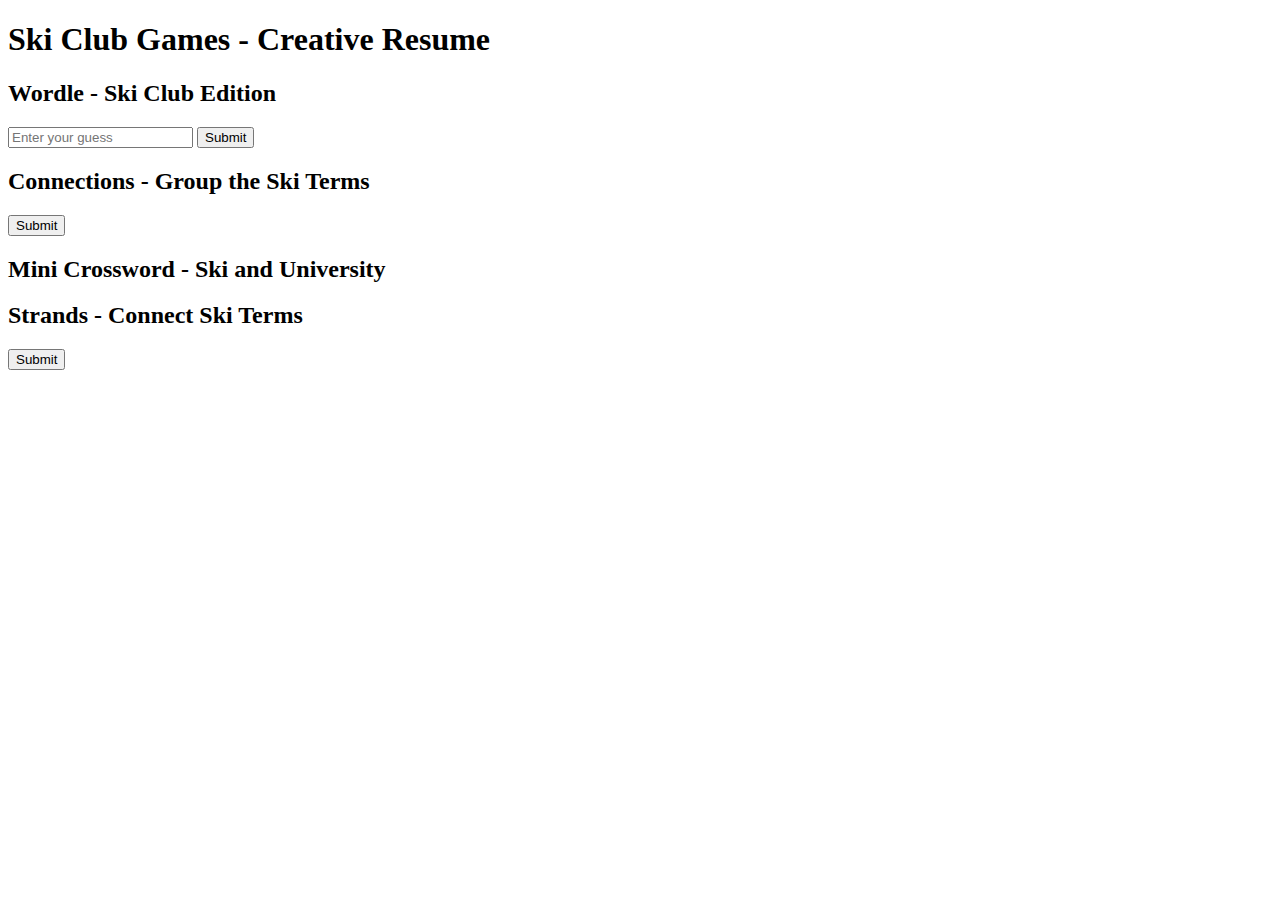
==== index.html @ 65d9faac "initial setup" ====
<!DOCTYPE html>
<html lang="en">
<head>
    <meta charset="UTF-8">
    <meta name="viewport" content="width=device-width, initial-scale=1.0">
    <title>Ski Club Games - Creative Resume</title>
    <link rel="stylesheet" href="styles.css">
</head>
<body>
    <h1>Ski Club Games - Creative Resume</h1>

    <section id="wordle">
        <h2>Wordle - Ski Club Edition</h2>
        <div id="wordle-board"></div>
        <input type="text" id="wordle-input" maxlength="5" placeholder="Enter your guess">
        <button id="wordle-submit">Submit</button>
    </section>

    <section id="connections">
        <h2>Connections - Group the Ski Terms</h2>
        <div id="connections-board"></div>
        <button id="connections-submit">Submit</button>
    </section>

    <section id="mini-crossword">
        <h2>Mini Crossword - Ski and University</h2>
        <div id="crossword-board">
            <div id="crossword-grid"></div>
            <div id="crossword-clues"></div>
        </div>
    </section>

    <section id="strands">
        <h2>Strands - Connect Ski Terms</h2>
        <div id="strands-board"></div>
        <button id="strands-submit">Submit</button>
    </section>

    <script src="scripts.js"></script>
</body>
</html>
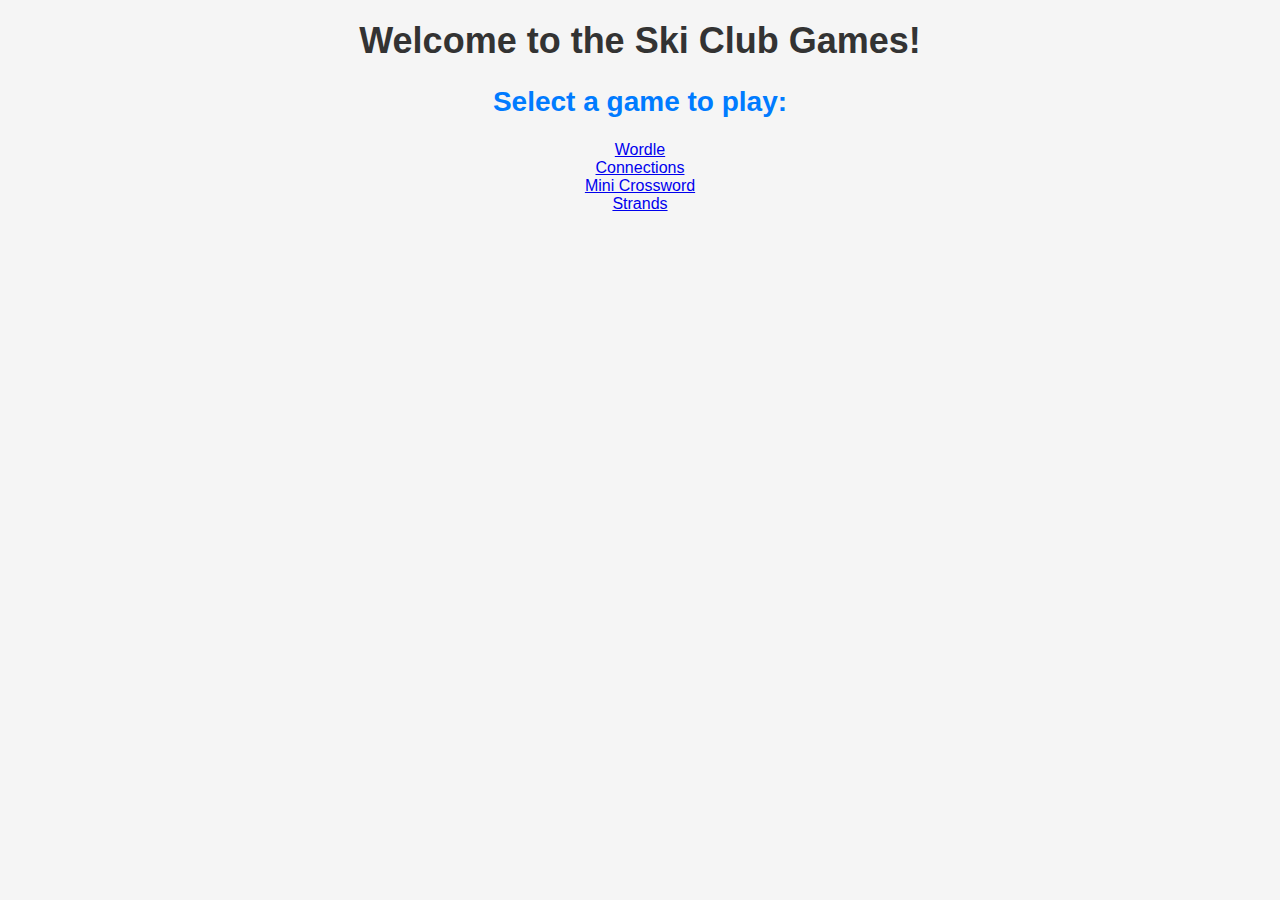
==== commit 7fd742d0: "layout updates" ====
--- a/index.html
+++ b/index.html
@@ -3,39 +3,17 @@
 <head>
     <meta charset="UTF-8">
     <meta name="viewport" content="width=device-width, initial-scale=1.0">
-    <title>Ski Club Games - Creative Resume</title>
-    <link rel="stylesheet" href="styles.css">
+    <title>Ski Club Games - Landing Page</title>
+    <link rel="stylesheet" href="css/styles.css">
 </head>
 <body>
-    <h1>Ski Club Games - Creative Resume</h1>
-
-    <section id="wordle">
-        <h2>Wordle - Ski Club Edition</h2>
-        <div id="wordle-board"></div>
-        <input type="text" id="wordle-input" maxlength="5" placeholder="Enter your guess">
-        <button id="wordle-submit">Submit</button>
-    </section>
-
-    <section id="connections">
-        <h2>Connections - Group the Ski Terms</h2>
-        <div id="connections-board"></div>
-        <button id="connections-submit">Submit</button>
-    </section>
-
-    <section id="mini-crossword">
-        <h2>Mini Crossword - Ski and University</h2>
-        <div id="crossword-board">
-            <div id="crossword-grid"></div>
-            <div id="crossword-clues"></div>
-        </div>
-    </section>
-
-    <section id="strands">
-        <h2>Strands - Connect Ski Terms</h2>
-        <div id="strands-board"></div>
-        <button id="strands-submit">Submit</button>
-    </section>
-
-    <script src="scripts.js"></script>
+    <h1>Welcome to the Ski Club Games!</h1>
+    <h2>Select a game to play:</h2>
+    <ul>
+        <li><a href="wordle.html">Wordle</a></li>
+        <li><a href="connections.html">Connections</a></li>
+        <li><a href="crossword.html">Mini Crossword</a></li>
+        <li><a href="strands.html">Strands</a></li>
+    </ul>
 </body>
 </html>
--- a/css/styles.css
+++ b/css/styles.css
@@ -0,0 +1,76 @@
+body {
+    font-family: Arial, sans-serif;
+    background-color: #f5f5f5;
+    text-align: center;
+}
+
+h1 {
+    font-size: 36px;
+    margin-top: 20px;
+    color: #333;
+}
+
+h2 {
+    font-size: 28px;
+    color: #007BFF;
+}
+
+ul {
+    list-style-type: none;
+    padding: 0;
+    margin: 0;
+}
+
+section {
+    margin: 30px 0;
+    padding: 20px;
+    background-color: #fff;
+    border-radius: 10px;
+    box-shadow: 0 0 15px rgba(0, 0, 0, 0.1);
+}
+
+#wordle-board, #connections-board, #strands-board, #crossword-board {
+    display: grid;
+    margin: 20px auto;
+    grid-gap: 10px;
+}
+
+#wordle-input, #wordle-submit, #connections-submit, #strands-submit {
+    padding: 10px;
+    margin-top: 10px;
+    font-size: 16px;
+}
+
+input[type="text"] {
+    width: 150px;
+    padding: 8px;
+    font-size: 16px;
+}
+
+button {
+    background-color: #007BFF;
+    color: #fff;
+    border: none;
+    padding: 10px 20px;
+    border-radius: 5px;
+    cursor: pointer;
+}
+
+button:hover {
+    background-color: #0056b3;
+}
+
+#crossword-grid {
+    grid-template-columns: repeat(5, 40px);
+    grid-template-rows: repeat(5, 40px);
+    gap: 5px;
+}
+
+.crossword-cell {
+    width: 40px;
+    height: 40px;
+    border: 1px solid #000;
+    text-align: center;
+    line-height: 40px;
+    font-size: 18px;
+}
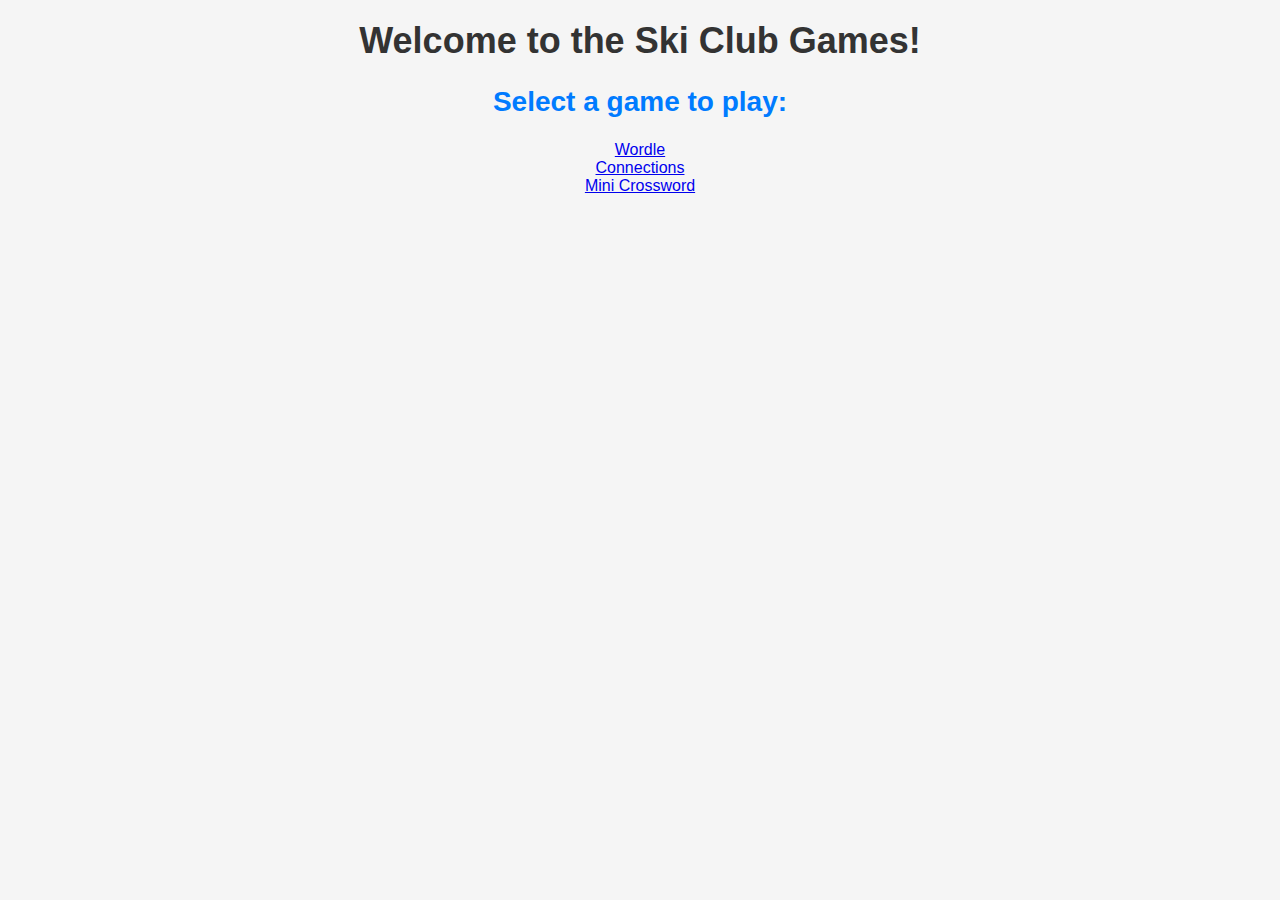
==== commit 35b73ccc: "Refactor HTML title in index.html" ====
--- a/index.html
+++ b/index.html
@@ -3,7 +3,7 @@
 <head>
     <meta charset="UTF-8">
     <meta name="viewport" content="width=device-width, initial-scale=1.0">
-    <title>Ski Club Games - Landing Page</title>
+    <title>Ski Club Games </title>
     <link rel="stylesheet" href="css/styles.css">
 </head>
 <body>
@@ -13,7 +13,6 @@
         <li><a href="wordle.html">Wordle</a></li>
         <li><a href="connections.html">Connections</a></li>
         <li><a href="crossword.html">Mini Crossword</a></li>
-        <li><a href="strands.html">Strands</a></li>
     </ul>
 </body>
 </html>
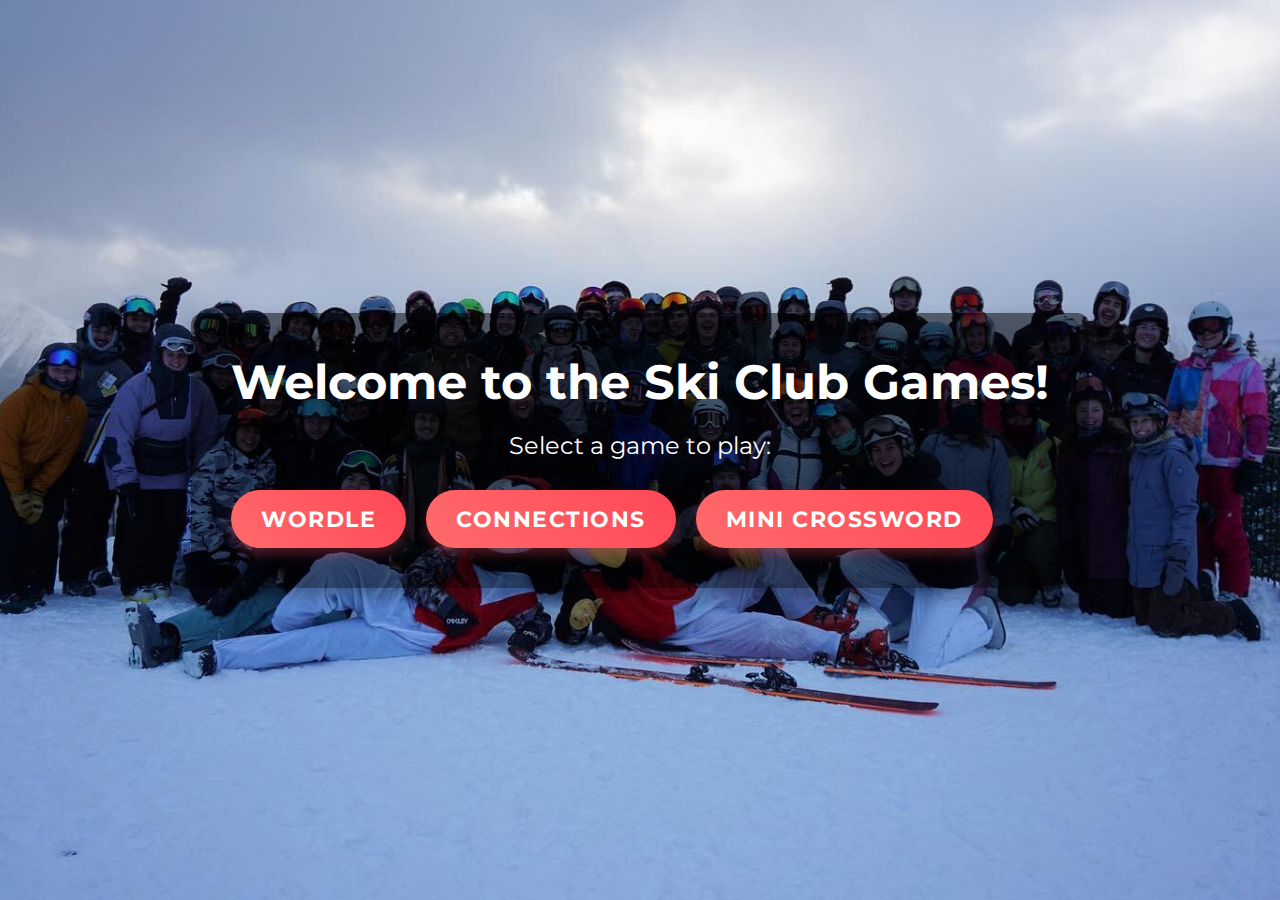
==== commit 1dbb3abc: "add modulaity to css files and refactor index styling" ====
--- a/index.html
+++ b/index.html
@@ -3,16 +3,20 @@
 <head>
     <meta charset="UTF-8">
     <meta name="viewport" content="width=device-width, initial-scale=1.0">
-    <title>Ski Club Games </title>
+    <title>Ski Club Games</title>
     <link rel="stylesheet" href="css/styles.css">
+    <!-- Google Fonts -->
+    <link href="https://fonts.googleapis.com/css2?family=Montserrat:wght@400;700&display=swap" rel="stylesheet">
 </head>
 <body>
-    <h1>Welcome to the Ski Club Games!</h1>
-    <h2>Select a game to play:</h2>
-    <ul>
-        <li><a href="wordle.html">Wordle</a></li>
-        <li><a href="connections.html">Connections</a></li>
-        <li><a href="crossword.html">Mini Crossword</a></li>
-    </ul>
+    <div class="container">
+        <h1>Welcome to the Ski Club Games!</h1>
+        <h2>Select a game to play:</h2>
+        <div class="button-container">
+            <a href="wordle.html" class="game-button">Wordle</a>
+            <a href="connections.html" class="game-button">Connections</a>
+            <a href="crossword.html" class="game-button">Mini Crossword</a>
+        </div>
+    </div>
 </body>
 </html>
--- a/css/styles.css
+++ b/css/styles.css
@@ -1,18 +1,25 @@
 body {
-    font-family: Arial, sans-serif;
-    background-color: #f5f5f5;
+    background-image: url('../assets/SaBGroup.jpeg');
+    background-size: cover;
+    background-position: center;
+    min-height: 100vh;
+    display: flex;
+    align-items: center;
+    justify-content: center;
     text-align: center;
+    color: white;
 }
 
 h1 {
-    font-size: 36px;
-    margin-top: 20px;
-    color: #333;
+    font-size: 3rem;
+    margin-bottom: 20px;
+    font-weight: 700;
 }
 
 h2 {
-    font-size: 28px;
-    color: #007BFF;
+    font-size: 1.5rem;
+    margin-bottom: 30px;
+    font-weight: 400;
 }
 
 ul {
@@ -74,3 +81,57 @@
     line-height: 40px;
     font-size: 18px;
 }
+/* General Styling */
+* {
+    margin: 0;
+    padding: 0;
+    box-sizing: border-box;
+    font-family: 'Montserrat', sans-serif;
+}
+
+
+
+.container {
+    background: rgba(0, 0, 0, 0.5);
+    padding: 40px;
+    border-radius: 12px;
+    box-shadow: 0 8px 16px rgba(0, 0, 0, 0.3);
+}
+
+
+.button-container {
+    display: flex;
+    flex-direction: column;
+    gap: 20px;
+}
+
+.game-button {
+    display: inline-block;
+    padding: 15px 30px;
+    background: linear-gradient(45deg, #ff6b6b, #ff4757);
+    color: white;
+    text-decoration: none;
+    border-radius: 30px;
+    font-size: 1.2rem;
+    font-weight: 700;
+    text-transform: uppercase;
+    letter-spacing: 1.5px;
+    transition: all 0.3s ease;
+    box-shadow: 0 6px 12px rgba(255, 71, 87, 0.3);
+}
+
+.game-button:hover {
+    background: linear-gradient(45deg, #ff4757, #ff6b6b);
+    box-shadow: 0 12px 24px rgba(255, 71, 87, 0.6);
+    transform: scale(1.05);
+}
+
+@media (min-width: 768px) {
+    .button-container {
+        flex-direction: row;
+    }
+
+    .game-button {
+        font-size: 1.4rem;
+    }
+}
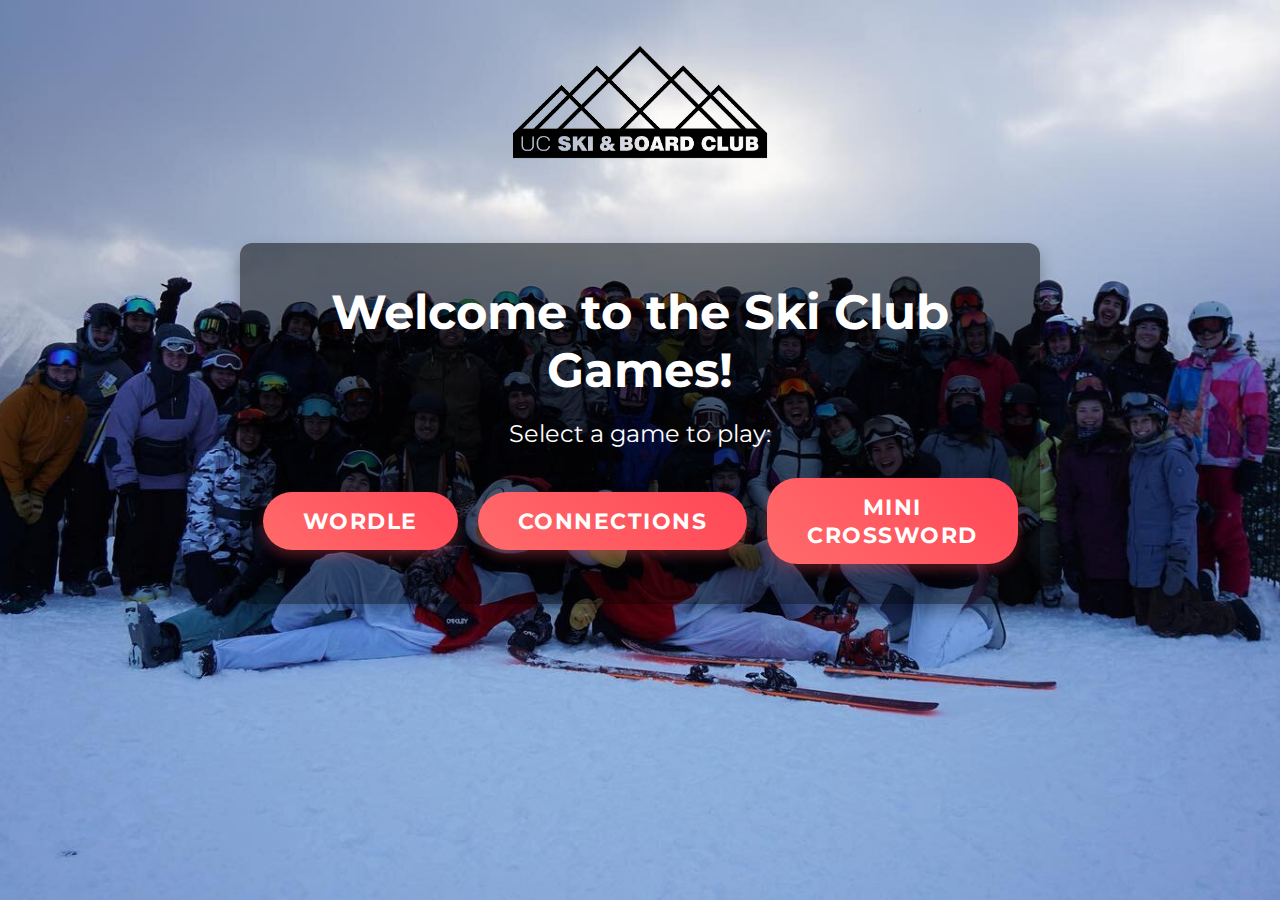
==== commit 5379eb98: "added logo and adjusted css for main page" ====
--- a/index.html
+++ b/index.html
@@ -5,17 +5,21 @@
     <meta name="viewport" content="width=device-width, initial-scale=1.0">
     <title>Ski Club Games</title>
     <link rel="stylesheet" href="css/styles.css">
-    <!-- Google Fonts -->
     <link href="https://fonts.googleapis.com/css2?family=Montserrat:wght@400;700&display=swap" rel="stylesheet">
 </head>
 <body>
-    <div class="container">
-        <h1>Welcome to the Ski Club Games!</h1>
-        <h2>Select a game to play:</h2>
-        <div class="button-container">
-            <a href="wordle.html" class="game-button">Wordle</a>
-            <a href="connections.html" class="game-button">Connections</a>
-            <a href="crossword.html" class="game-button">Mini Crossword</a>
+    <div class="wrapper">
+        <div class="logo-container">
+            <img src="assets/Ski+Club+Logo+black+transparent.png" alt="Ski Club Logo">
+        </div>
+        <div class="container">
+            <h1>Welcome to the Ski Club Games!</h1>
+            <h2>Select a game to play:</h2>
+            <div class="button-container">
+                <a href="wordle.html" class="game-button">Wordle</a>
+                <a href="connections.html" class="game-button">Connections</a>
+                <a href="crossword.html" class="game-button">Mini Crossword</a>
+            </div>
         </div>
     </div>
 </body>
--- a/css/styles.css
+++ b/css/styles.css
@@ -81,7 +81,7 @@
     line-height: 40px;
     font-size: 18px;
 }
-/* General Styling */
+
 * {
     margin: 0;
     padding: 0;
@@ -89,20 +89,21 @@
     font-family: 'Montserrat', sans-serif;
 }
 
-
-
 .container {
     background: rgba(0, 0, 0, 0.5);
     padding: 40px;
     border-radius: 12px;
     box-shadow: 0 8px 16px rgba(0, 0, 0, 0.3);
+    max-width: 800px;
+    width: 100%;
+    margin: 0 auto;
 }
-
 
 .button-container {
     display: flex;
     flex-direction: column;
     gap: 20px;
+    align-items: center;
 }
 
 .game-button {
@@ -129,9 +130,41 @@
 @media (min-width: 768px) {
     .button-container {
         flex-direction: row;
+        justify-content: center;
     }
 
     .game-button {
         font-size: 1.4rem;
+        padding: 15px 40px;
     }
 }
+
+.wrapper {
+    display: flex;
+    flex-direction: column;
+    justify-content: center;
+    align-items: center;
+    min-height: 100vh;
+    padding: 0 20px;
+}
+
+.logo-container {
+    margin-bottom: 20px;
+}
+
+.logo-container img {
+    max-width: 300px;
+    height: auto;
+}
+
+@media (min-width: 1024px) {
+    .wrapper {
+        justify-content: flex-start;
+        padding-top: 0px;
+    }
+
+    .logo-container {
+        margin-top: 5px;
+        margin-bottom: 40px;
+    }
+}
